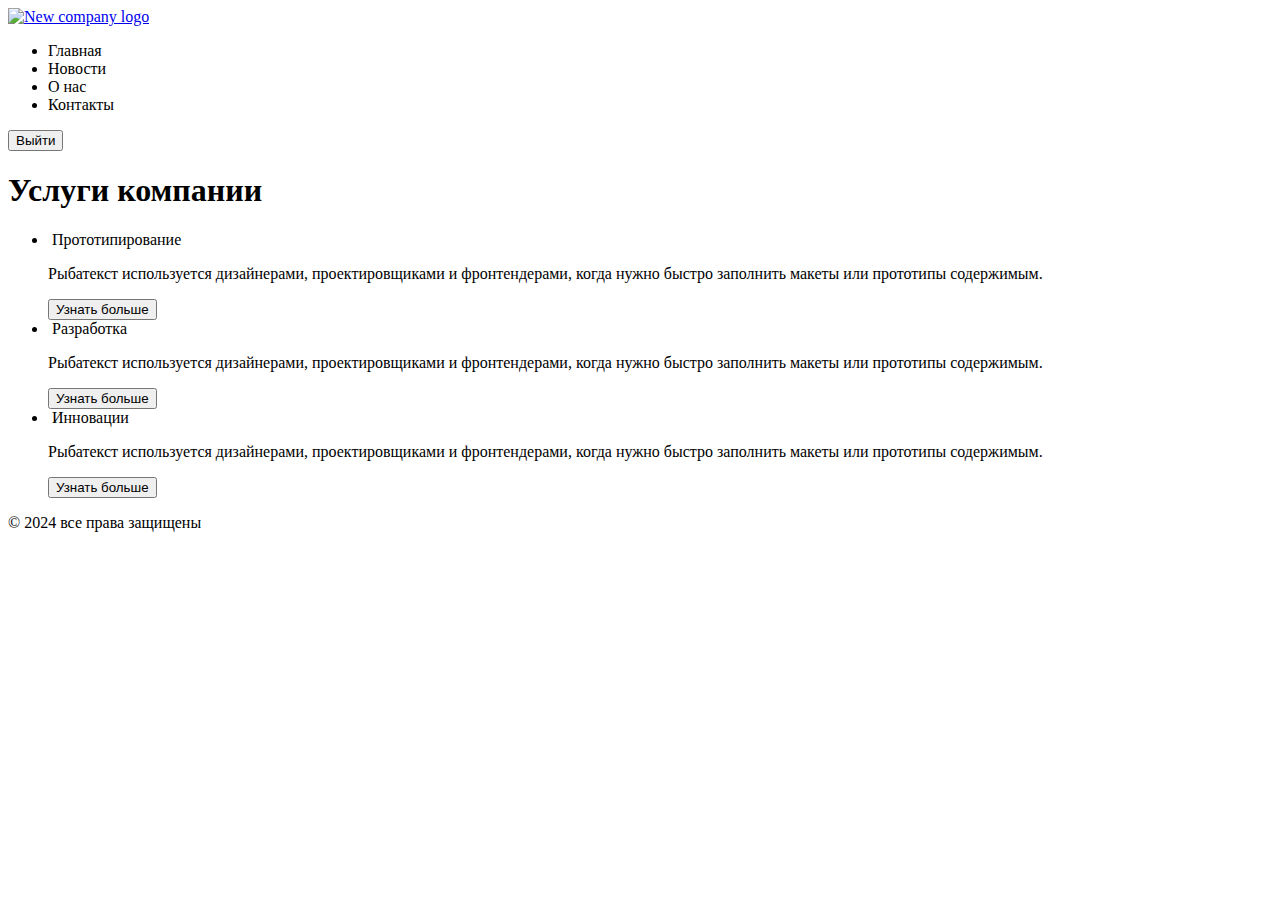
==== index.html @ b9c83ece "111" ====
<!doctype html>
<html lang="ru">

<head>
  <meta charset="UTF-8">
  <meta name="viewport" content="width=device-width, initial-scale=1.0">
  <title>Персональная страница</title>
  <link rel="stylesheet" href="style.css">
</head>

<body>
  <header>
    <a href="#">
      <img src="logo.jpg" alt="New company logo">
    </a>

    <nav>
      <ul>
        <li>Главная</li>
        <li>Новости</li>
        <li>О нас</li>
        <li>Контакты</li>
      </ul>
    </nav>
    <button class="logout" type="button">Выйти</button>
  </header>

  <main>
    <h1>Услуги компании</h1>
    <ul>
      <li>
        <img src="logo.jpg" alt="">
        <span>Прототипирование</span>
        <p>Рыбатекст используется дизайнерами, проектировщиками и
          фронтендерами,
          когда нужно быстро заполнить макеты или прототипы содержимым.</p>
        <button>Узнать больше</button>
      </li>
      <li>
        <img src="logo2.jpg" alt="">
        <span>Разработка</span>
        <p>Рыбатекст используется дизайнерами, проектировщиками и
          фронтендерами,
          когда нужно быстро заполнить макеты или прототипы содержимым.</p>
        <button>Узнать больше</button>
      </li>
      <li>
        <img src="logo3.jpg" alt="">
        <span>Инновации</span>
        <p>Рыбатекст используется дизайнерами, проектировщиками и
          фронтендерами,
          когда нужно быстро заполнить макеты или прототипы содержимым.</p>
        <button>Узнать больше</button>
      </li>
    </ul>
  </main>

  <footer class="footer">
    <p class="copy">&copy;&nbsp;2024 все права защищены</p>
  </footer>
</body>

</html>
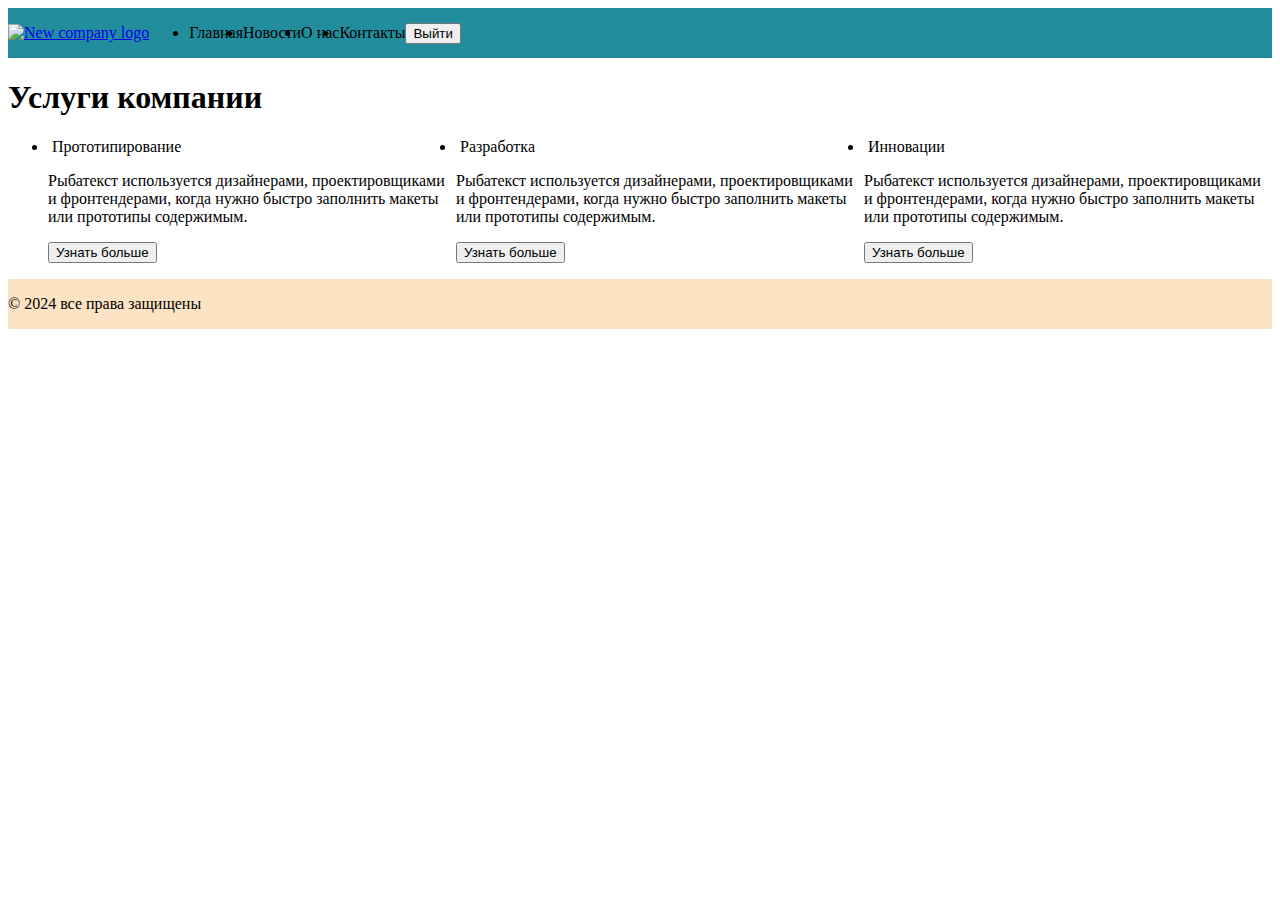
==== commit c9cbfe3c: "добавляет css" ====
--- a/index.html
+++ b/index.html
@@ -1,63 +1,64 @@
-<!doctype html>
-<html lang="ru">
-
-<head>
-  <meta charset="UTF-8">
-  <meta name="viewport" content="width=device-width, initial-scale=1.0">
-  <title>Персональная страница</title>
-  <link rel="stylesheet" href="style.css">
-</head>
-
-<body>
-  <header>
-    <a href="#">
-      <img src="logo.jpg" alt="New company logo">
-    </a>
-
-    <nav>
-      <ul>
-        <li>Главная</li>
-        <li>Новости</li>
-        <li>О нас</li>
-        <li>Контакты</li>
-      </ul>
-    </nav>
-    <button class="logout" type="button">Выйти</button>
-  </header>
-
-  <main>
-    <h1>Услуги компании</h1>
-    <ul>
-      <li>
-        <img src="logo.jpg" alt="">
-        <span>Прототипирование</span>
-        <p>Рыбатекст используется дизайнерами, проектировщиками и
-          фронтендерами,
-          когда нужно быстро заполнить макеты или прототипы содержимым.</p>
-        <button>Узнать больше</button>
-      </li>
-      <li>
-        <img src="logo2.jpg" alt="">
-        <span>Разработка</span>
-        <p>Рыбатекст используется дизайнерами, проектировщиками и
-          фронтендерами,
-          когда нужно быстро заполнить макеты или прототипы содержимым.</p>
-        <button>Узнать больше</button>
-      </li>
-      <li>
-        <img src="logo3.jpg" alt="">
-        <span>Инновации</span>
-        <p>Рыбатекст используется дизайнерами, проектировщиками и
-          фронтендерами,
-          когда нужно быстро заполнить макеты или прототипы содержимым.</p>
-        <button>Узнать больше</button>
-      </li>
-    </ul>
-  </main>
-
-  <footer class="footer">
-    <p class="copy">&copy;&nbsp;2024 все права защищены</p>
-  </footer>
-</body>
-
+<!doctype html>
+<html lang="ru">
+
+<head>
+  <meta charset="UTF-8">
+  <meta name="viewport" content="width=device-width, initial-scale=1.0">
+  <title>Персональная страница</title>
+  <link rel="stylesheet" href="style.css">
+</head>
+
+<body>
+  <header class="header">
+    <a href="#">
+      <img src="logo.jpg" width="" height="" alt="New company logo">
+    </a>
+
+    <nav>
+      <ul class="nav">
+        <li>Главная</li>
+        <li>Новости</li>
+        <li>О нас</li>
+        <li>Контакты</li>
+      </ul>
+    </nav>
+    <button class="logout" type="button">Выйти</button>
+  </header>
+
+  <main>
+    <h1 class="services">Услуги компании</h1>
+    <ul class="company">
+      <li>
+        <img class="logo1"
+        scr="logo1.jpg">
+        <span>Прототипирование</span>
+        <p>Рыбатекст используется дизайнерами, проектировщиками и
+          фронтендерами,
+          когда нужно быстро заполнить макеты или прототипы содержимым.</p>
+        <button>Узнать больше</button>
+      </li>
+      <li>
+        <img src="logo2.jpg" alt="">
+        <span>Разработка</span>
+        <p>Рыбатекст используется дизайнерами, проектировщиками и
+          фронтендерами,
+          когда нужно быстро заполнить макеты или прототипы содержимым.</p>
+        <button>Узнать больше</button>
+      </li>
+      <li>
+        <img src="logo3.jpg" alt="">
+        <span>Инновации</span>
+        <p>Рыбатекст используется дизайнерами, проектировщиками и
+          фронтендерами,
+          когда нужно быстро заполнить макеты или прототипы содержимым.</p>
+        <button>Узнать больше</button>
+      </li>
+    </ul>
+  </main>
+
+  <footer class="footer">
+    <p class="copy">&copy;&nbsp;2024 все права защищены</p>
+  </footer>
+</body>
+
 </html>--- a/style.css
+++ b/style.css
@@ -0,0 +1,22 @@
+.header {
+    display: flex;
+    align-items: center;
+    background-color: #228E9D;
+}
+.nav {
+    display: flex;
+    align-items: center;   
+}
+.services {
+    display: flex;
+    align-items: center;
+}
+.company {
+    display: flex;
+    align-items: center; 
+}
+.footer {
+    display: flex;
+    align-items: center;
+    background-color: #FCE3C3;
+}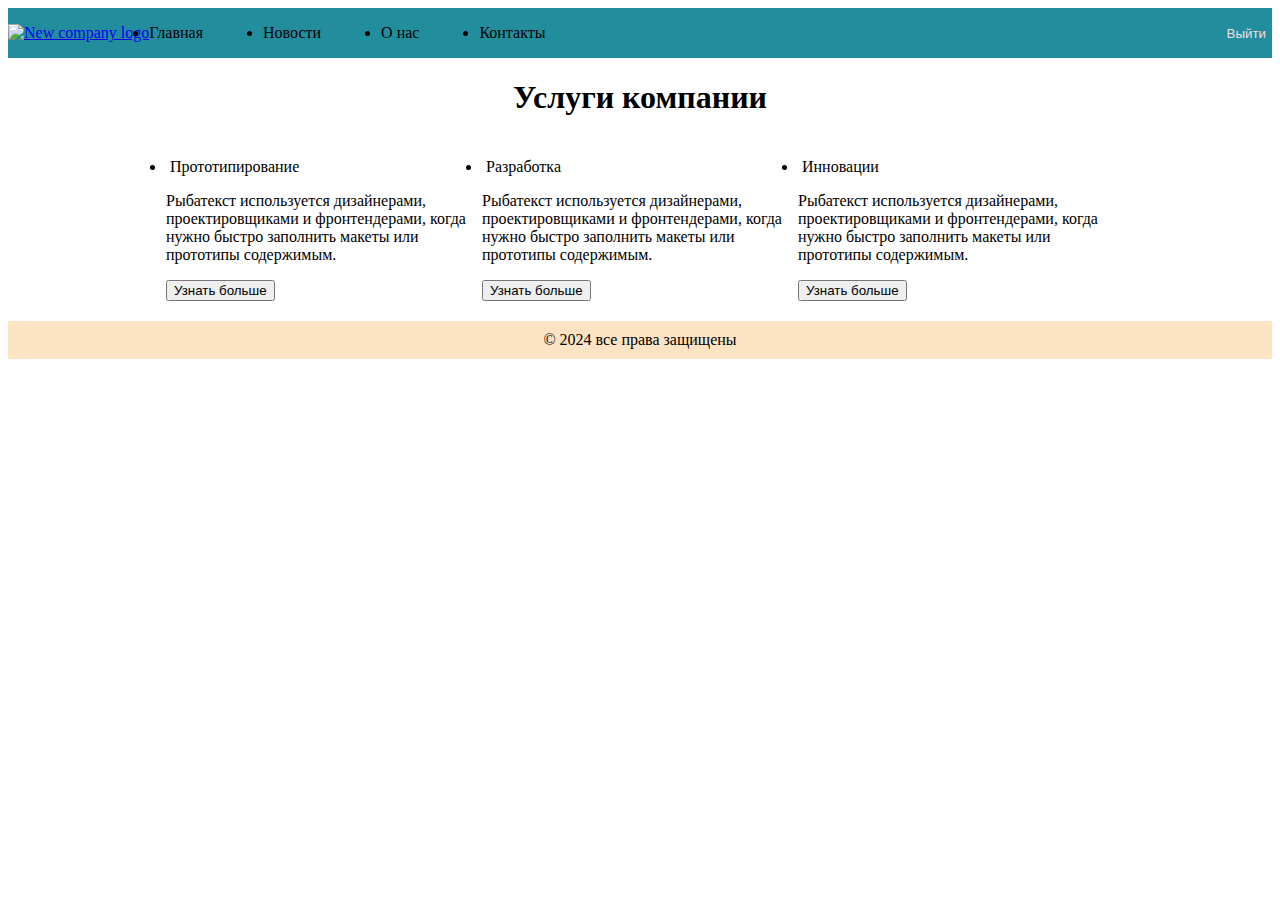
==== commit 37f1e416: "Add files via upload" ====
--- a/index.html
+++ b/index.html
@@ -11,24 +11,24 @@
 <body>
   <header class="header">
     <a href="#">
-      <img src="logo.jpg" width="" height="" alt="New company logo">
+      <img src="logo.jpg" width="138" height="37" alt="New company logo">
     </a>
 
     <nav>
       <ul class="nav">
-        <li>Главная</li>
-        <li>Новости</li>
-        <li>О нас</li>
-        <li>Контакты</li>
+        <li class="item">Главная</li>
+        <li class="item">Новости</li>
+        <li class="item">О нас</li>
+        <li class="item">Контакты</li>
       </ul>
     </nav>
-    <button class="logout" type="button">Выйти</button>
+    <button class="logout">Выйти</button>
   </header>
 
   <main>
     <h1 class="services">Услуги компании</h1>
     <ul class="company">
-      <li>
+      <li class="content">
         <img class="logo1"
         scr="logo1.jpg">
         <span>Прототипирование</span>
@@ -57,7 +57,9 @@
   </main>
 
   <footer class="footer">
+    <div class="container">
     <p class="copy">&copy;&nbsp;2024 все права защищены</p>
+  </div>
   </footer>
 </body>
 
--- a/style.css
+++ b/style.css
@@ -5,18 +5,41 @@
 }
 .nav {
     display: flex;
-    align-items: center;   
+    align-items: center;
+    text-align: center;
+    margin-left: auto;
+    gap: 60px;
+    padding-left: 0%;
+}
+.logout {
+  margin-left: auto;
+  background-color: transparent;
+  border: none;
+  color: #f0dfdf;
 }
 .services {
     display: flex;
     align-items: center;
+    text-align: center;
+    justify-content: center;
 }
 .company {
     display: flex;
-    align-items: center; 
+    margin: auto;
+    padding: 20px 0;
+    width: 948px;
 }
 .footer {
     display: flex;
+    display: block; 
     align-items: center;
+    text-align: center;
     background-color: #FCE3C3;
-}+}
+.copy {
+    margin: 0;
+    padding: 10px 0;
+    color:#000000;
+    font-size: 16px;
+    font-weight: 400;
+  }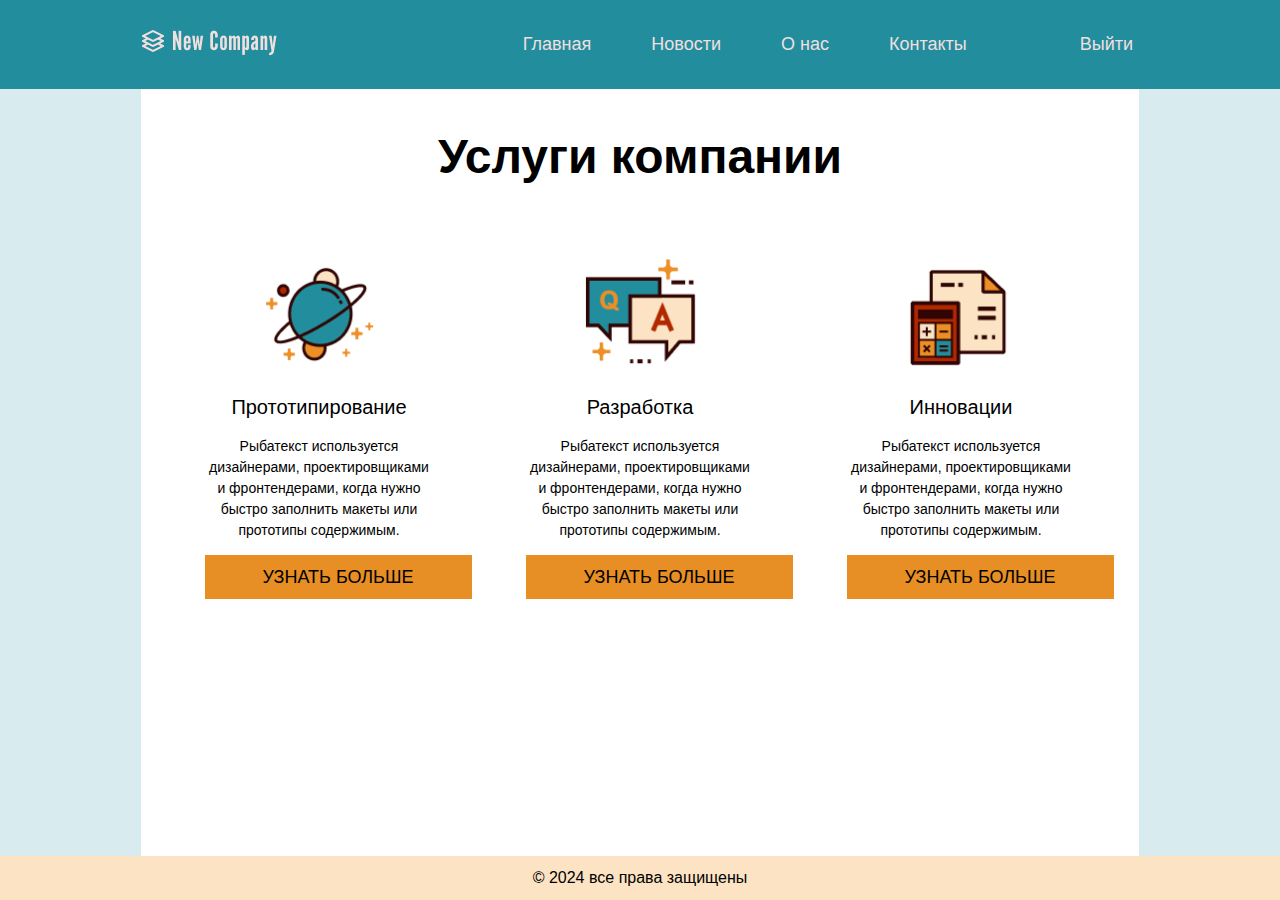
==== commit f529f7f2: "Add files via upload" ====
--- a/index.html
+++ b/index.html
@@ -8,59 +8,65 @@
   <link rel="stylesheet" href="style.css">
 </head>
 
-<body>
-  <header class="header">
-    <a href="#">
-      <img src="logo.jpg" width="138" height="37" alt="New company logo">
-    </a>
+<body class="body">
+  <div class="wrapper">
+    <header class="header">
+      <div class="container">
+        <div class="header__wrapper">
+          <a class="logo">
+            <img src="images/Logo.png" alt="company logo" width="138px" height="37px">
+          </a>
+          <nav class="nav_wrapper">
+            <ul class="nav">
+              <li class="item">Главная</li>
+              <li class="item">Новости</li>
+              <li class="item">О нас</li>
+              <li class="item">Контакты</li>
+            </ul>
+          </nav>
+          <button class="logout">Выйти</button>
+        </div>
+      </div>
+    </header>
 
-    <nav>
-      <ul class="nav">
-        <li class="item">Главная</li>
-        <li class="item">Новости</li>
-        <li class="item">О нас</li>
-        <li class="item">Контакты</li>
-      </ul>
-    </nav>
-    <button class="logout">Выйти</button>
-  </header>
+    <main class="main">
+      <div class="container">
+        <h1 class="services">Услуги компании</h1>
+        <ul class="company">
+          <li class="card1">
+            <img class="icon1" src="images/icon 1.png" scr="logo1.jpg" width="135px" height="139px">
+            <span class="namecard">Прототипирование</span>
+            <p class="text">Рыбатекст используется дизайнерами, проектировщиками и
+              фронтендерами,
+              когда нужно быстро заполнить макеты или прототипы содержимым.</p>
+            <button class="button_card">Узнать больше</button>
+          </li>
+          <li class="card2">
+            <img aria-colcount="icon2" src="images/icon 2.png" alt="" width="135px" height="139px">
+            <span class="namecard">Разработка</span>
+            <p class="text">Рыбатекст используется дизайнерами, проектировщиками и
+              фронтендерами,
+              когда нужно быстро заполнить макеты или прототипы содержимым.</p>
+            <button class="button_card">Узнать больше</button>
+          </li>
+          <li class="card3">
+            <img class="icon3" src="images/icon 3.png" alt="" width="135px" height="139px">
+            <span class="namecard">Инновации</span>
+            <p class="text">Рыбатекст используется дизайнерами, проектировщиками и
+              фронтендерами,
+              когда нужно быстро заполнить макеты или прототипы содержимым.</p>
+            <button class="button_card">Узнать больше</button>
+          </li>
+        </ul>
 
-  <main>
-    <h1 class="services">Услуги компании</h1>
-    <ul class="company">
-      <li class="content">
-        <img class="logo1"
-        scr="logo1.jpg">
-        <span>Прототипирование</span>
-        <p>Рыбатекст используется дизайнерами, проектировщиками и
-          фронтендерами,
-          когда нужно быстро заполнить макеты или прототипы содержимым.</p>
-        <button>Узнать больше</button>
-      </li>
-      <li>
-        <img src="logo2.jpg" alt="">
-        <span>Разработка</span>
-        <p>Рыбатекст используется дизайнерами, проектировщиками и
-          фронтендерами,
-          когда нужно быстро заполнить макеты или прототипы содержимым.</p>
-        <button>Узнать больше</button>
-      </li>
-      <li>
-        <img src="logo3.jpg" alt="">
-        <span>Инновации</span>
-        <p>Рыбатекст используется дизайнерами, проектировщиками и
-          фронтендерами,
-          когда нужно быстро заполнить макеты или прототипы содержимым.</p>
-        <button>Узнать больше</button>
-      </li>
-    </ul>
-  </main>
+    </main>
 
-  <footer class="footer">
-    <div class="container">
-    <p class="copy">&copy;&nbsp;2024 все права защищены</p>
+    <footer class="footer">
+      <div class="container">
+        <p class="copy">&copy;&nbsp;2024 все права защищены</p>
+      </div>
+    </footer>
   </div>
-  </footer>
 </body>
 
 </html>--- a/style.css
+++ b/style.css
@@ -1,45 +1,149 @@
+@import "normalize.css";
+@import "fonts.css";
+
+.body {
+    background: #228f9d2d;
+    width: 100%;
+    height: 100%;
+    min-width: 997px;
+
+    font-family: "Roboto", Helvetica, sans-serif;
+    font-size: 18px;
+    font-weight: 400;
+    line-height: 1.5;
+}
+
+.container {
+    max-width: 998px;
+    padding: 0 25px;
+    margin: 0 auto;
+}
+
+.wrapper {
+    display: flex;
+    flex-direction: column;
+    min-height: 100vh;
+}
+
 .header {
+    background-color: #228E9D;
+    padding: 22px;
+}
+
+.header__wrapper {
     display: flex;
     align-items: center;
-    background-color: #228E9D;
 }
+
+.logo {}
+
+.nav_wrapper {
+    margin-left: auto;
+}
+
 .nav {
+    margin: 0;
+    padding: 0;
+    list-style: none;
     display: flex;
     align-items: center;
     text-align: center;
-    margin-left: auto;
     gap: 60px;
-    padding-left: 0%;
+    color: #f0dfdf;
 }
+
 .logout {
-  margin-left: auto;
-  background-color: transparent;
-  border: none;
-  color: #f0dfdf;
+    margin-left: 107px;
+    background-color: transparent;
+    border: none;
+    color: #f0dfdf;
 }
+
+.main {
+    max-height: 100vh;
+    flex-grow: 1;
+    background-color: white;
+    margin: 0 auto;
+    max-width: 998px;
+}
+
 .services {
     display: flex;
     align-items: center;
     text-align: center;
     justify-content: center;
+    font-size: 48px;
+    
 }
+
 .company {
-    display: flex;
+    list-style: none;
+    display: grid;
+    grid-auto-flow: column;
     margin: auto;
     padding: 20px 0;
     width: 948px;
+    gap: 15px;
+}
+
+.card1 {
+    border-radius: 10px;
+    padding: 0%;
+    width: 229px;
+    height: 412px;
+    padding: auto;
+    text-align: center;
+    margin: auto;
+}
+
+.card2 {
+    border-radius: 10px;
+    width: 229px;
+    height: 412px;
+    padding: auto;
+    text-align: center;
+    margin: auto;
+}
+.card3{
+    border-radius: 10px;
+    width: 229px;
+    height: 412px;
+    padding: auto;
+    text-align: center;
+    margin: auto;
+}
+.namecard {
+    font-size: 20px;
+}
+.text {
+    font-size: 14px;
+    line-height: auto;
+}
+
+.button_card {
+    -webkit-appearance: none;
+    -moz-appearance: none;
+    appearance: none;
+    border: 0;
+    width: 267px;
+    height: 44px;
+    background: #E78E24;
+text-transform: uppercase;
+    
+
 }
 .footer {
     display: flex;
-    display: block; 
+    display: block;
     align-items: center;
     text-align: center;
     background-color: #FCE3C3;
 }
+
 .copy {
     margin: 0;
     padding: 10px 0;
-    color:#000000;
+    color: #000000;
     font-size: 16px;
     font-weight: 400;
-  }+}